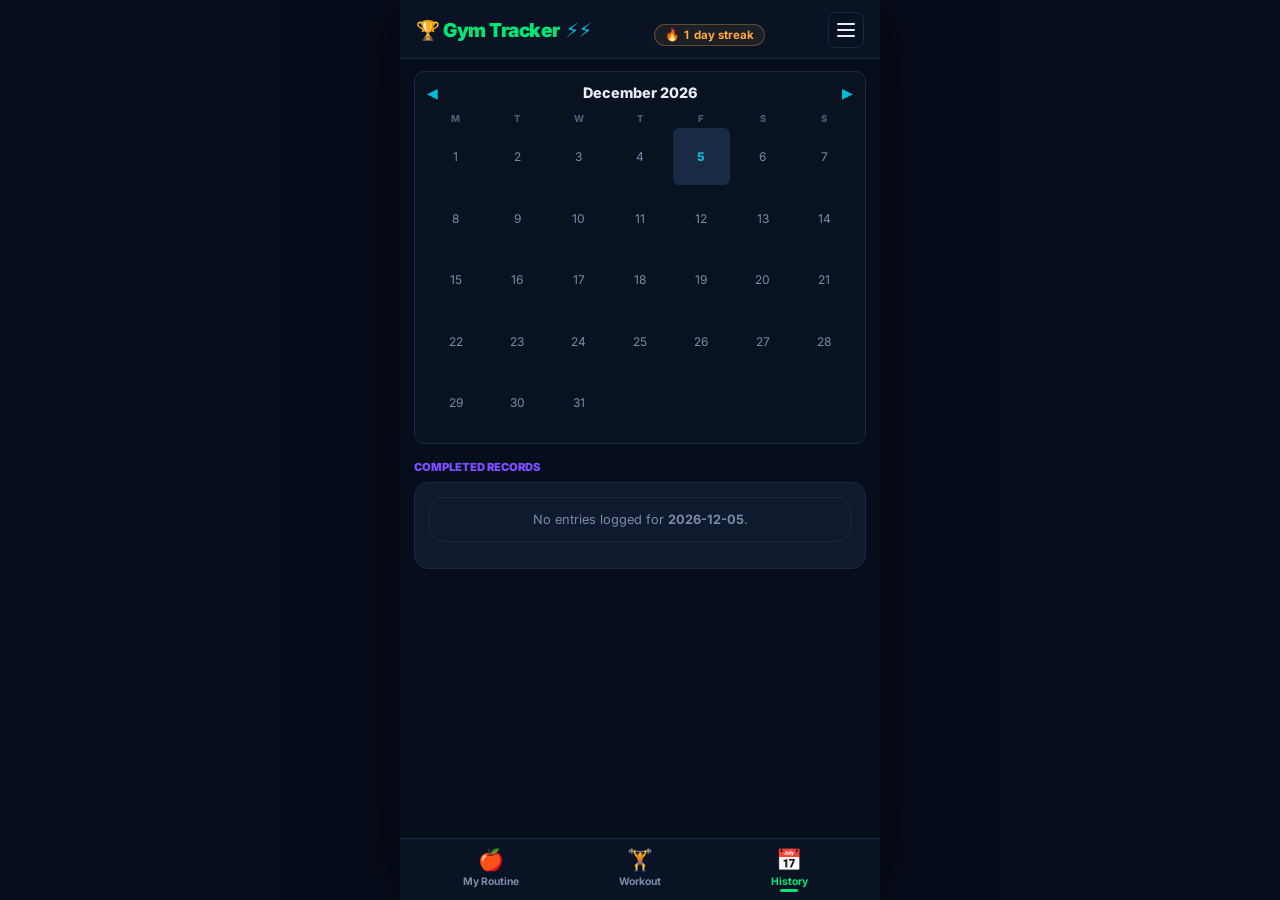
==== history.html @ 46a18469 "Add files via upload" ====
<!DOCTYPE html>
<html lang="en">
<head>
<script src="https://accounts.google.com/gsi/client" async defer></script>
<!-- PWA Manifest & Mobile Meta Tags -->
<link rel="manifest" href="manifest.json">
<meta name="theme-color" content="#060d1b">
<link rel="apple-touch-icon" href="icon-192.png">
    <meta charset="utf-8">
    <meta name="viewport" content="width=device-width,initial-scale=1,maximum-scale=1,user-scalable=no">
    <title>Gym Tracker - History</title>
    <link rel="stylesheet" href="styles.css">
    <link href="https://fonts.googleapis.com/css2?family=Inter:wght@400;600;700;900&display=swap" rel="stylesheet">
</head>
<body>
    <div id="saveToast" class="save-toast">✓ Saved!</div>

    <!-- SETTINGS DRAWER MENU -->
    <div id="settingsOverlay" class="settings-overlay" onclick="toggleSettingsMenu()"></div>
    <div id="settingsDrawer" class="settings-drawer">
      <div class="drawer-header">
        <h3>⚙️ Settings</h3>
        <button class="close-btn" onclick="toggleSettingsMenu()">✕</button>
      </div>
      <div class="drawer-body">
        <div class="setting-item">
          <label>Actions</label>
          <button class="menu-action-btn" onclick="manualSave(); toggleSettingsMenu();">💾 Save Data</button>
        </div>
        <div class="setting-item">
          <label>Appearance</label>
          <button class="menu-action-btn" onclick="toggleTheme()">🌓 Toggle Theme</button>
        </div>
        <div class="setting-item">
  <label>Cloud Sync</label>
  <button class="menu-action-btn" onclick="handleGoogleLogin()">🌐 Sign in with Google</button>
  <button class="menu-action-btn" onclick="saveDataToDrive()" style="margin-top:6px;">☁️ Backup to Drive</button>
</div>
        <div class="setting-item">
          <label for="activationKeyInput">Activation Key</label>
          <input type="text" id="activationKeyInput" data-id="activationKey" placeholder="Enter key..." oninput="saveState(); verifyActivationKey();">
          <div id="keyStatus" style="font-size:0.7rem;margin-top:4px;font-weight:700;color:var(--tx2);">Not verified</div>
        </div>
      </div>
    </div>

    <header>
      <div class="header-top">
        <h1>🏆 Gym Tracker <span class="lightning">⚡⚡</span></h1>
        <div class="streak-row">
        <div class="streak-badge">🔥 <span id="streakCount">""</span> day streak</div>
      </div>
        <div class="header-controls">
          <button class="hamburger-btn" onclick="toggleSettingsMenu()">
            <span></span>
            <span></span>
            <span></span>
          </button>
        </div>
      </div>
    
      
    </header>

    <div class="page-content">
      <div class="calendar-wrapper">
        <div class="calendar-header">
          <button class="calendar-nav-btn" onclick="changeMonth(-1)">◀</button>
          <div class="calendar-month-title" id="calMonthTitle">July 2026</div>
          <button class="calendar-nav-btn" onclick="changeMonth(1)">▶</button>
        </div>
        <div class="calendar-grid" id="calendarGrid"></div>
      </div>

      <div style="margin-top:16px;font-size:0.7rem;font-weight:900;color:var(--ac3);">COMPLETED RECORDS</div>
      <div class="card" style="margin-top:8px;" id="selectedDayLogContainer">
        Select a highlighted day to inspect logged structural items.
      </div>

      
    </div>

    <nav class="bottom-nav">
      <a href="index.html" class="nav-link">
        <span class="nav-icon">🍎</span>
        <span>My Routine</span>
      </a>
      <a href="workout.html" class="nav-link">
        <span class="nav-icon">🏋️</span>
        <span>Workout</span>
      </a>
      <a href="history.html" class="nav-link active">
        <span class="nav-icon">📅</span>
        <span>History</span>
      </a>
    </nav>

    <script>window.CURRENT_PAGE = 'History';</script>
    <script src="script.js"></script>
</body>
</html>
---- styles.css ----
:root {
  --bg0: #060d1b;
  --bg1: #0a1324;
  --bg2: #0f1a2e;
  --bg3: #16243d;
  --inp: #091220;
  --bdr: #1a2a45;
  --ac: #00e676;
  --acg: rgba(0, 230, 118, 0.25);
  --ac2: #00bcd4;
  --ac3: #7c4dff;
  --red: #ff5252;
  --orn: #ffab40;
  --tx: #e8edf5;
  --tx2: #7a8ba8;
  --tx3: #4a5d7a;
  --rad: 14px;
  --tr: 0.25s cubic-bezier(.4, 0, .2, 1);
}

body.light-theme {
  --bg0: #f0f3f8;
  --bg1: #ffffff;
  --bg2: #f8fafc;
  --bg3: #e2e8f0;
  --inp: #ffffff;
  --bdr: #cbd5e1;
  --tx: #0f172a;
  --tx2: #475569;
  --tx3: #94a3b8;
}

* { margin: 0; padding: 0; box-sizing: border-box; -webkit-tap-highlight-color: transparent; }
html { scroll-behavior: smooth; }
body {
  font-family: 'Inter', system-ui, sans-serif;
  background: var(--bg0);
  color: var(--tx);
  min-height: 100vh;
  padding-bottom: 90px;
}

@media(min-width: 768px) {
  body { max-width: 480px; margin: 0 auto; box-shadow: 0 0 80px rgba(0,0,0,0.6); }
  .bottom-nav { max-width: 480px; left: 50% !important; transform: translateX(-50%) !important; }
  .timer-btn { right: calc(50% - 224px) !important; }
}

/* Header Container */
header {
  position: sticky;
  top: 0;
  z-index: 100;
  background: var(--bg1);
  padding: 12px 16px 10px;
  border-bottom: 1px solid var(--bdr);
}

.header-top {
  display: flex;
  align-items: center;
  justify-content: space-between;
}

header h1 {
  font-size: 1.2rem;
  font-weight: 900;
  letter-spacing: -0.5px;
  color: var(--ac);
  display: flex;
  align-items: center;
  gap: 6px;
}

header h1 .lightning { color: var(--ac2); }

.header-controls { display: flex; align-items: center; gap: 8px; }

.global-date-container {
  display: flex;
  align-items: center;
  gap: 8px;
  background: var(--inp);
  border: 1px solid var(--bdr);
  border-radius: 8px;
  padding: 6px 12px;
  margin-top: 10px;
}

.global-date-container label {
  font-size: 0.65rem;
  font-weight: 800;
  color: var(--ac2);
  letter-spacing: 0.5px;
}

.global-date-container input[type="date"] {
  flex: 1;
  background: transparent;
  border: none;
  color: var(--tx);
  font-size: 0.85rem;
  font-weight: 600;
  color-scheme: dark;
}

.streak-row { margin-top: 8px; }
.streak-badge {
  display: inline-flex;
  align-items: center;
  gap: 5px;
  background: rgba(255, 171, 64, 0.08);
  border: 1px solid rgba(255, 171, 64, 0.3);
  border-radius: 20px;
  padding: 3px 10px;
  font-size: 0.72rem;
  font-weight: 700;
  color: var(--orn);
}

.progress-wrap { margin-top: 8px; }
.progress-label {
  display: flex;
  justify-content: space-between;
  font-size: 0.7rem;
  color: var(--tx2);
  margin-bottom: 4px;
}
.progress { height: 6px; background: var(--inp); border-radius: 10px; overflow: hidden; }
.bar { height: 100%; width: 0; background: var(--ac2); transition: width 0.4s ease; }

/* Main Cards */
.page-content { padding: 12px 14px; }
.card {
  background: var(--bg2);
  border: 1px solid var(--bdr);
  border-radius: var(--rad);
  padding: 14px;
  margin-bottom: 12px;
}

.quote-card {
  text-align: center;
  background: rgba(124, 77, 255, 0.03);
  border-color: rgba(124, 77, 255, 0.15);
  padding: 16px;
}
.quote-text { font-style: italic; font-size: 0.85rem; }
.quote-author { font-size: 0.7rem; color: var(--tx2); margin-top: 6px; }

/* Dashboard Grid */
.dash-grid { display: grid; grid-template-columns: 1fr 1fr; gap: 10px; margin-bottom: 12px; }
.stat-box { text-align: center; }
.stat-val { font-size: 1.5rem; font-weight: 900; }
.stat-val.green { color: var(--ac); }
.stat-val.cyan { color: var(--ac2); }
.stat-val.purple { color: var(--ac3); }
.stat-val.orange { color: var(--orn); }
.stat-label { font-size: 0.6rem; color: var(--tx2); font-weight: 800; text-transform: uppercase; margin: 4px 0 8px; }

input[type="number"], input[type="text"] {
  width: 100%;
  background: var(--inp);
  border: 1px solid var(--bdr);
  border-radius: 8px;
  color: var(--tx);
  padding: 8px 10px;
  font-size: 0.8rem;
  text-align: center;
}

/* Water glasses */
.water-row { display: flex; gap: 6px; justify-content: center; margin-top: 8px; }
.water-glass {
  width: 32px;
  height: 38px;
  border-radius: 6px;
  border: 1px solid var(--bdr);
  background: var(--inp);
  display: flex;
  align-items: center;
  justify-content: center;
  cursor: pointer;
  font-size: 0.85rem;
}
.water-glass.filled { border-color: rgba(0,188,212,0.4); background: rgba(0,188,212,0.12); }

/* PR Tracker */
.pr-grid { display: grid; grid-template-columns: 1fr 1fr; gap: 10px; margin-top: 8px; }
.pr-item { display: flex; flex-direction: column; gap: 3px; }
.pr-item label { font-size: 0.6rem; color: var(--tx2); font-weight: 700; text-transform: uppercase; }

/* Workout View */
.day-header { display: flex; align-items: center; justify-content: space-between; margin-bottom: 12px; }
.day-title { font-size: 1.1rem; font-weight: 900; }
.day-header-right { display: flex; gap: 8px; align-items: center; }
.action-icon-btn {
  background: var(--inp);
  border: 1px solid var(--bdr);
  color: var(--tx2);
  width: 32px;
  height: 32px;
  border-radius: 8px;
  cursor: pointer;
  display: flex;
  align-items: center;
  justify-content: center;
}
.complete-all-btn {
  background: var(--ac);
  color: #060d1b;
  border: none;
  border-radius: 8px;
  padding: 6px 12px;
  font-size: 0.75rem;
  font-weight: 800;
  cursor: pointer;
}

.exercise-header { display: flex; justify-content: space-between; align-items: center; margin-bottom: 10px; }
.exercise-header .name { font-weight: 800; font-size: 0.95rem; }
.check-wrap input[type="checkbox"] {
  width: 22px;
  height: 22px;
  accent-color: var(--ac);
  cursor: pointer;
}

.sets-row { display: grid; grid-template-columns: repeat(3, 1fr); gap: 8px; }
.set-chip {
  background: var(--inp);
  border: 1px solid var(--bdr);
  border-radius: 8px;
  padding: 8px 6px;
  display: flex;
  flex-direction: column;
  gap: 4px;
  align-items: center;
}
.set-chip .set-num { font-size: 0.7rem; font-weight: 800; color: var(--tx); }
.set-chip input { padding: 4px; font-size: 0.75rem; }

/* Calendar View */
.calendar-wrapper { background: var(--inp); border-radius: 10px; padding: 12px; border: 1px solid var(--bdr); }
.calendar-header { display: flex; justify-content: space-between; align-items: center; margin-bottom: 12px; }
.calendar-month-title { font-size: 0.9rem; font-weight: 800; }
.calendar-nav-btn { background: none; border: none; color: var(--ac2); font-size: 0.9rem; cursor: pointer; }
.calendar-grid { display: grid; grid-template-columns: repeat(7, 1fr); gap: 4px; text-align: center; }
.calendar-day-lbl { font-size: 0.6rem; color: var(--tx3); font-weight: 800; }
.calendar-cell {
  aspect-ratio: 1;
  display: flex;
  flex-direction: column;
  align-items: center;
  justify-content: center;
  font-size: 0.75rem;
  border-radius: 6px;
  cursor: pointer;
  position: relative;
  color: var(--tx2);
}
.calendar-cell.active-day { background: #192a45; color: var(--ac2); font-weight: 800; }
.dot-indicator { width: 4px; height: 4px; background: var(--ac); border-radius: 50%; position: absolute; bottom: 2px; }

/* Hamburger Menu Button & Settings Drawer */
.hamburger-btn {
  background: var(--inp);
  border: 1px solid var(--bdr);
  border-radius: 8px;
  width: 36px;
  height: 36px;
  display: flex;
  flex-direction: column;
  justify-content: center;
  align-items: center;
  gap: 4px;
  cursor: pointer;
}

.hamburger-btn span {
  display: block;
  width: 18px;
  height: 2px;
  background-color: var(--tx);
  border-radius: 2px;
  transition: var(--tr);
}

.settings-overlay {
  position: fixed;
  top: 0;
  left: 0;
  right: 0;
  bottom: 0;
  background: rgba(0, 0, 0, 0.6);
  backdrop-filter: blur(2px);
  z-index: 300;
  opacity: 0;
  pointer-events: none;
  transition: opacity 0.3s ease;
}

.settings-overlay.show {
  opacity: 1;
  pointer-events: auto;
}

.settings-drawer {
  position: fixed;
  top: 15px;
  right: 15px;
  bottom: 15px;
  width: 300px;
  max-width: 85vw;
  background-color: var(--bg2, #101c30);
  z-index: 1000;
  box-shadow: 0 10px 30px rgba(0, 0, 0, 0.5);
  transform: translateX(120%);
  transition: transform 0.3s cubic-bezier(0.4, 0, 0.2, 1);
  display: flex;
  flex-direction: column;
  border-radius: 20px; /* Gives it the floating rounded corners */
  border: 1px solid rgba(255, 255, 255, 0.08);
  overflow: hidden;
}

.settings-drawer.open {
  transform: translateX(0);
}

.drawer-header {
  padding: 16px;
  border-bottom: 1px solid var(--bdr);
  display: flex;
  justify-content: space-between;
  align-items: center;
}

.drawer-header h3 {
  font-size: 1rem;
  font-weight: 800;
  color: var(--ac);
}

.close-btn {
  background: transparent;
  border: none;
  color: var(--tx2);
  font-size: 1.2rem;
  cursor: pointer;
}

.drawer-body {
  padding: 16px;
  display: flex;
  flex-direction: column;
  gap: 16px;
  overflow-y: auto;
}

.setting-item {
  display: flex;
  flex-direction: column;
  gap: 6px;
}

.setting-item label {
  font-size: 0.7rem;
  font-weight: 800;
  color: var(--tx2);
  text-transform: uppercase;
}

.menu-action-btn {
  background: var(--bg2);
  border: 1px solid var(--bdr);
  color: var(--tx);
  padding: 10px 12px;
  border-radius: 8px;
  font-size: 0.85rem;
  font-weight: 700;
  text-align: left;
  cursor: pointer;
  display: flex;
  align-items: center;
  gap: 8px;
  transition: var(--tr);
}

.menu-action-btn:active {
  background: var(--bg3);
  border-color: var(--ac2);
}

/* Bottom Nav */
.bottom-nav {
  position: fixed;
  bottom: 0;
  left: 0;
  right: 0;
  z-index: 200;
  background: var(--bg1);
  padding: 8px 16px 12px;
  display: flex;
  justify-content: space-around;
  border-top: 1px solid var(--bdr);
}

.nav-link {
  display: flex;
  flex-direction: column;
  align-items: center;
  gap: 3px;
  text-decoration: none;
  color: var(--tx2);
  font-size: 0.65rem;
  font-weight: 700;
  position: relative;
  flex: 1;
}

.nav-link .nav-icon { font-size: 1.3rem; }
.nav-link.active { color: var(--ac); }
.nav-link.active::after {
  content: '';
  position: absolute;
  bottom: -4px;
  width: 18px;
  height: 3px;
  background: var(--ac);
  border-radius: 2px;
}

/* Save Toast & Timer */
.save-toast {
  position: fixed;
  top: 16px;
  left: 50%;
  transform: translateX(-50%) translateY(-70px);
  z-index: 500;
  background: var(--bg2);
  border: 1px solid var(--ac);
  border-radius: 10px;
  padding: 8px 16px;
  font-size: 0.8rem;
  font-weight: 800;
  color: var(--ac);
  transition: transform 0.3s ease;
}
.save-toast.show { transform: translateX(-50%) translateY(0); }

.timer-btn {
  position: fixed;
  bottom: 80px;
  right: 16px;
  z-index: 150;
  width: 48px;
  height: 48px;
  border-radius: 50%;
  border: 1px solid var(--ac2);
  background: rgba(0, 188, 212, 0.12);
  color: var(--ac2);
  font-size: 1.2rem;
  cursor: pointer;
}
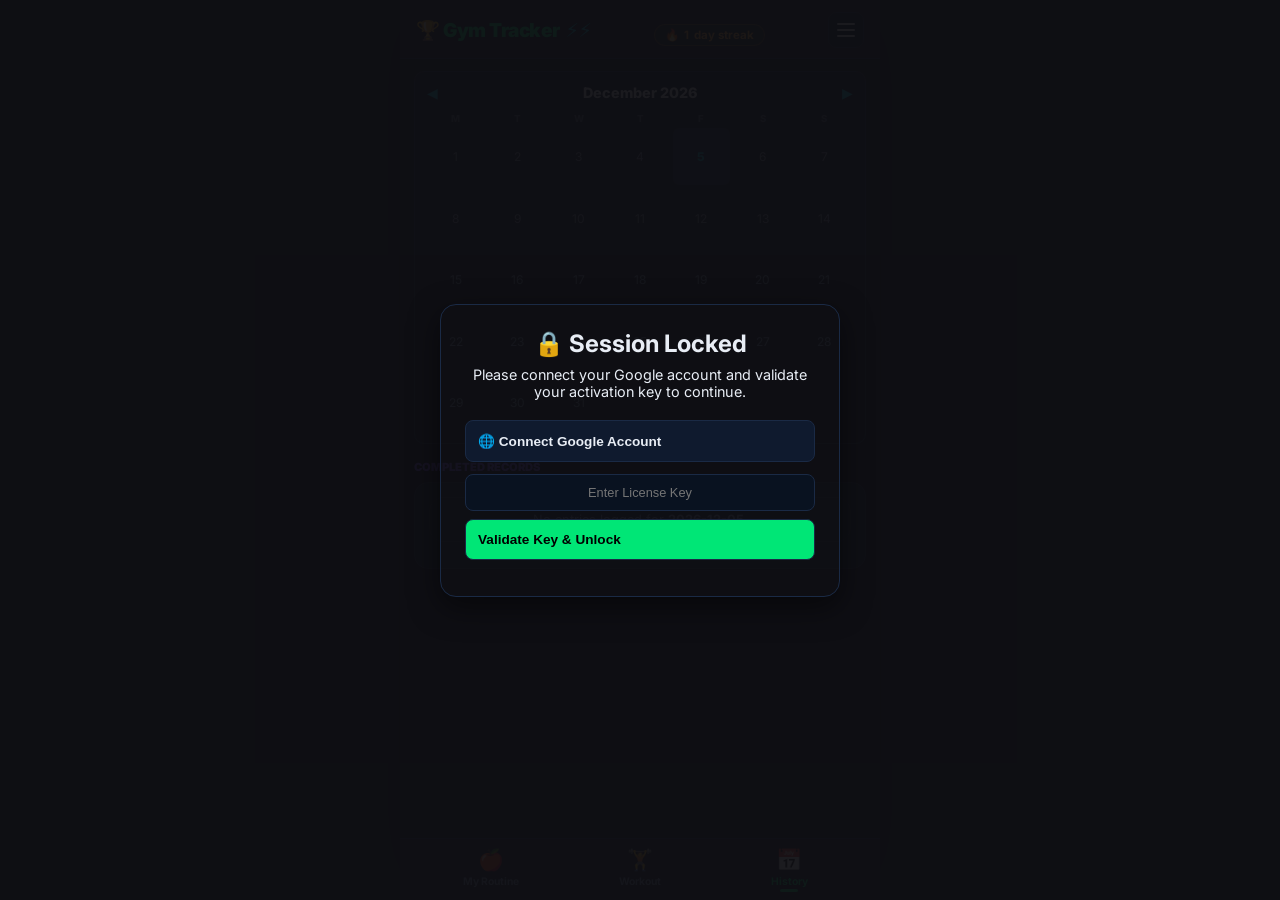
==== commit 82d01ba0: "Add files via upload" ====
--- a/history.html
+++ b/history.html
@@ -9,10 +9,28 @@
     <meta charset="utf-8">
     <meta name="viewport" content="width=device-width,initial-scale=1,maximum-scale=1,user-scalable=no">
     <title>Gym Tracker - History</title>
-    <link rel="stylesheet" href="styles.css">
+    <link rel="stylesheet" href="https://stormshaddow22.github.io/Fitness_Tracker/styles.css">
     <link href="https://fonts.googleapis.com/css2?family=Inter:wght@400;600;700;900&display=swap" rel="stylesheet">
 </head>
 <body>
+<!-- Full-Screen Activation & Google Login Overlay -->
+<div id="activationOverlay" style="position: fixed; inset: 0; background: rgba(15, 15, 19, 0.95); z-index: 9999; display: flex; flex-direction: column; align-items: center; justify-content: center; padding: 20px; text-align: center;">
+  <div style="background: var(--card); border: 1px solid var(--bdr); border-radius: 16px; padding: 24px; max-width: 400px; width: 100%; box-shadow: 0 10px 30px rgba(0,0,0,0.5);">
+    <h2 style="color: var(--txt); margin-bottom: 8px;">🔒 Session Locked</h2>
+    <p style="color: var(--txt-sub); font-size: 0.9rem; margin-bottom: 20px;">Please connect your Google account and validate your activation key to continue.</p>
+    
+    <button class="menu-action-btn" id="overlayGoogleBtn" onclick="handleGoogleLogin()" style="width: 100%; padding: 12px; margin-bottom: 12px; font-weight: bold;">🌐 Connect Google Account</button>
+    <div id="overlayEmailDisplay" style="display: none; font-size: 0.8rem; color: var(--ac2); margin-bottom: 16px; word-break: break-all;"></div>
+    
+    <div style="margin-bottom: 12px;">
+      <input type="text" id="overlayKeyInput" placeholder="Enter License Key" style="width: 100%; padding: 10px; background: var(--inp); border: 1px solid var(--bdr); border-radius: 8px; color: var(--txt); text-align: center; margin-bottom: 8px;">
+      <button class="menu-action-btn" onclick="overlayVerifyAndUnlock()" style="width: 100%; padding: 12px; background: var(--ac); color: #000; font-weight: bold;">Validate Key & Unlock</button>
+    </div>
+    
+    <div id="overlayKeyStatus" style="font-size: 0.8rem; margin-top: 8px; color: var(--orn);"></div>
+  </div>
+</div>
+
     <div id="saveToast" class="save-toast">✓ Saved!</div>
 
     <!-- SETTINGS DRAWER MENU -->
@@ -32,14 +50,17 @@
           <button class="menu-action-btn" onclick="toggleTheme()">🌓 Toggle Theme</button>
         </div>
         <div class="setting-item">
-  <label>Cloud Sync</label>
-  <button class="menu-action-btn" onclick="handleGoogleLogin()">🌐 Sign in with Google</button>
-  <button class="menu-action-btn" onclick="saveDataToDrive()" style="margin-top:6px;">☁️ Backup to Drive</button>
-</div>
+          <label>Account & License</label>
+          <div id="settingsAccountStatus" style="font-size: 0.8rem; color: var(--txt-sub); margin-bottom: 6px;">Not connected</div>
+          <button class="menu-action-btn" id="settingsGoogleBtn" onclick="handleGoogleLogin()">🌐 Connect / Reconnect Google</button>
+          
+          <div style="margin-top: 10px;">
+            <label style="font-size: 0.75rem; color: var(--txt-sub);">Active Key:</label>
+            <div id="settingsActiveKeyDisplay" style="background: var(--inp); border: 1px solid var(--bdr); border-radius: 8px; padding: 8px; font-size: 0.8rem; color: var(--ac); word-break: break-all; margin-top: 2px;">None</div>
+          </div>
+        </div>
         <div class="setting-item">
-          <label for="activationKeyInput">Activation Key</label>
-          <input type="text" id="activationKeyInput" data-id="activationKey" placeholder="Enter key..." oninput="saveState(); verifyActivationKey();">
-          <div id="keyStatus" style="font-size:0.7rem;margin-top:4px;font-weight:700;color:var(--tx2);">Not verified</div>
+          <button class="menu-action-btn" onclick="saveDataToDrive()" style="margin-top:6px;">☁️ Backup to Drive</button>
         </div>
       </div>
     </div>
@@ -48,8 +69,8 @@
       <div class="header-top">
         <h1>🏆 Gym Tracker <span class="lightning">⚡⚡</span></h1>
         <div class="streak-row">
-        <div class="streak-badge">🔥 <span id="streakCount">""</span> day streak</div>
-      </div>
+          <div class="streak-badge">🔥 <span id="streakCount">""</span> day streak</div>
+        </div>
         <div class="header-controls">
           <button class="hamburger-btn" onclick="toggleSettingsMenu()">
             <span></span>
@@ -58,8 +79,6 @@
           </button>
         </div>
       </div>
-    
-      
     </header>
 
     <div class="page-content">
@@ -76,8 +95,6 @@
       <div class="card" style="margin-top:8px;" id="selectedDayLogContainer">
         Select a highlighted day to inspect logged structural items.
       </div>
-
-      
     </div>
 
     <nav class="bottom-nav">
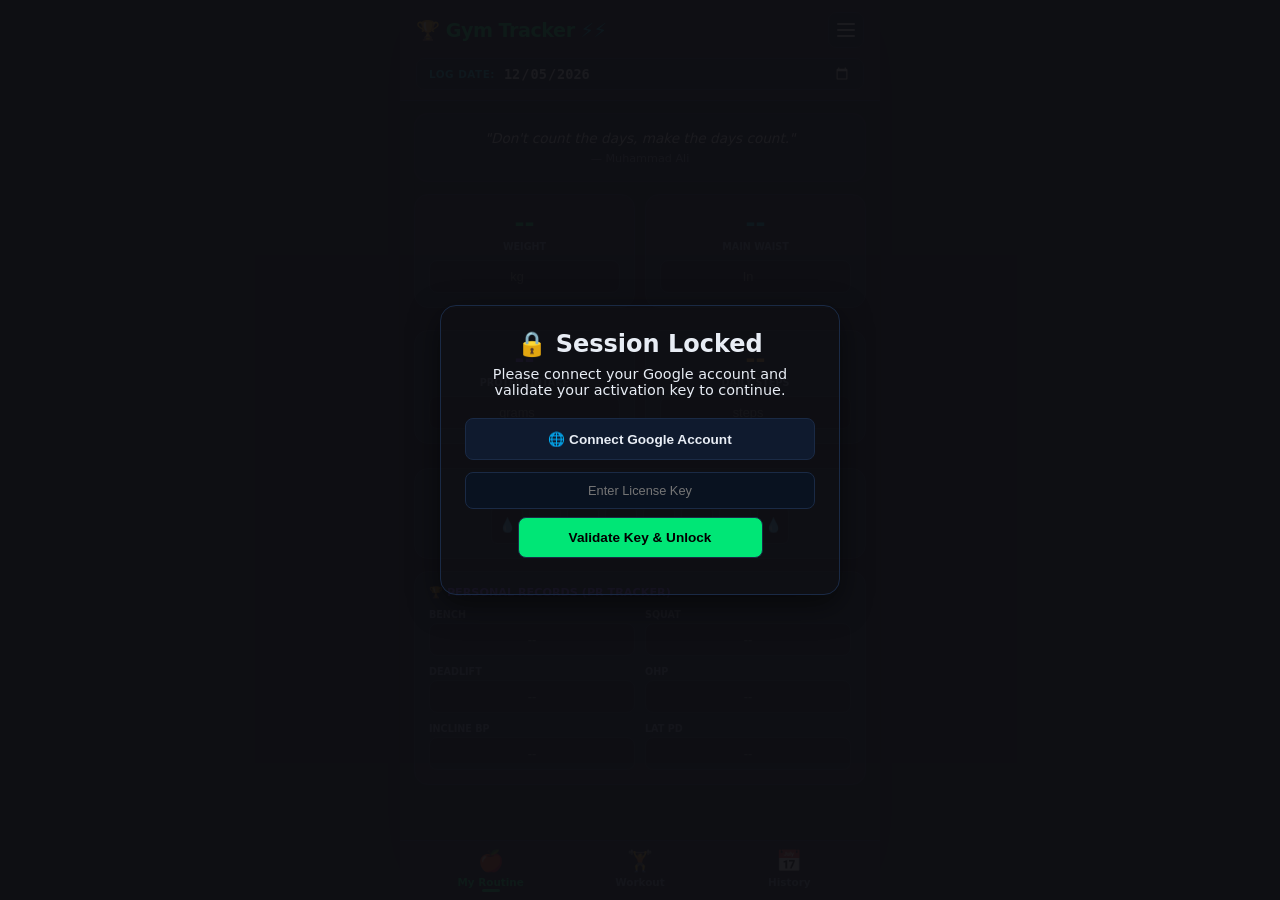
==== commit 0f545952: "Add files via upload" ====
--- a/history.html
+++ b/history.html
@@ -5,12 +5,14 @@
 <!-- PWA Manifest & Mobile Meta Tags -->
 <link rel="manifest" href="manifest.json">
 <meta name="theme-color" content="#060d1b">
+<meta name="apple-mobile-web-app-capable" content="yes">
+<meta name="apple-mobile-web-app-status-bar-style" content="black-translucent">
+<meta name="format-detection" content="telephone=no">
 <link rel="apple-touch-icon" href="icon-192.png">
     <meta charset="utf-8">
     <meta name="viewport" content="width=device-width,initial-scale=1,maximum-scale=1,user-scalable=no">
     <title>Gym Tracker - History</title>
-    <link rel="stylesheet" href="https://stormshaddow22.github.io/Fitness_Tracker/styles.css">
-    <link href="https://fonts.googleapis.com/css2?family=Inter:wght@400;600;700;900&display=swap" rel="stylesheet">
+    <link rel="stylesheet" href="styles.css">
 </head>
 <body>
 <!-- Full-Screen Activation & Google Login Overlay -->
@@ -19,12 +21,12 @@
     <h2 style="color: var(--txt); margin-bottom: 8px;">🔒 Session Locked</h2>
     <p style="color: var(--txt-sub); font-size: 0.9rem; margin-bottom: 20px;">Please connect your Google account and validate your activation key to continue.</p>
     
-    <button class="menu-action-btn" id="overlayGoogleBtn" onclick="handleGoogleLogin()" style="width: 100%; padding: 12px; margin-bottom: 12px; font-weight: bold;">🌐 Connect Google Account</button>
+    <button class="menu-action-btn" id="overlayGoogleBtn" onclick="handleGoogleLogin()" style="width: 100%; padding: 12px; margin-bottom: 12px; font-weight: bold; justify-content: center;">🌐 Connect Google Account</button>
     <div id="overlayEmailDisplay" style="display: none; font-size: 0.8rem; color: var(--ac2); margin-bottom: 16px; word-break: break-all;"></div>
     
     <div style="margin-bottom: 12px;">
       <input type="text" id="overlayKeyInput" placeholder="Enter License Key" style="width: 100%; padding: 10px; background: var(--inp); border: 1px solid var(--bdr); border-radius: 8px; color: var(--txt); text-align: center; margin-bottom: 8px;">
-      <button class="menu-action-btn" onclick="overlayVerifyAndUnlock()" style="width: 100%; padding: 12px; background: var(--ac); color: #000; font-weight: bold;">Validate Key & Unlock</button>
+      <button class="menu-action-btn" onclick="overlayVerifyAndUnlock()" style="width: 70%; max-width: 280px; display: block; margin: 0 auto; padding: 12px; background: var(--ac); color: #000; font-weight: bold; text-align: center;">Validate Key & Unlock</button>
     </div>
     
     <div id="overlayKeyStatus" style="font-size: 0.8rem; margin-top: 8px; color: var(--orn);"></div>
--- a/styles.css
+++ b/styles.css
@@ -0,0 +1,577 @@
+:root {
+  --bg0: #060d1b;
+  --bg1: #0a1324;
+  --bg2: #0f1a2e;
+  --bg3: #16243d;
+  --inp: #091220;
+  --bdr: #1a2a45;
+  --ac: #00e676;
+  --acg: rgba(0, 230, 118, 0.25);
+  --ac2: #00bcd4;
+  --ac3: #7c4dff;
+  --red: #ff5252;
+  --orn: #ffab40;
+  --tx: #e8edf5;
+  --tx2: #7a8ba8;
+  --tx3: #4a5d7a;
+  --rad: 14px;
+  --tr: 0.25s cubic-bezier(.4, 0, .2, 1);
+}
+
+body.light-theme {
+  --bg0: #f0f3f8;
+  --bg1: #ffffff;
+  --bg2: #f8fafc;
+  --bg3: #e2e8f0;
+  --inp: #ffffff;
+  --bdr: #cbd5e1;
+  --tx: #0f172a;
+  --tx2: #475569;
+  --tx3: #94a3b8;
+}
+
+* { margin: 0; padding: 0; box-sizing: border-box; -webkit-tap-highlight-color: transparent; }
+html { scroll-behavior: smooth; }
+body {
+  font-family: system-ui, -apple-system, BlinkMacSystemFont, "Segoe UI", sans-serif;
+  background: var(--bg0);
+  color: var(--tx);
+  min-height: 100vh;
+  padding-bottom: 90px;
+}
+
+@media(min-width: 768px) {
+  body { max-width: 480px; margin: 0 auto; box-shadow: 0 0 80px rgba(0,0,0,0.6); }
+  .bottom-nav { max-width: 480px; left: 50% !important; transform: translateX(-50%) !important; }
+  .timer-btn { right: calc(50% - 224px) !important; }
+}
+
+/* Header Container */
+header {
+  position: sticky;
+  top: 0;
+  z-index: 100;
+  background: var(--bg1);
+  padding: 12px 16px 10px;
+  border-bottom: 1px solid var(--bdr);
+}
+
+.header-top {
+  display: flex;
+  align-items: center;
+  justify-content: space-between;
+}
+
+header h1 {
+  font-size: 1.2rem;
+  font-weight: 900;
+  letter-spacing: -0.5px;
+  color: var(--ac);
+  display: flex;
+  align-items: center;
+  gap: 6px;
+}
+
+header h1 .lightning { color: var(--ac2); }
+
+.header-controls { display: flex; align-items: center; gap: 8px; }
+
+.global-date-container {
+  display: flex;
+  align-items: center;
+  gap: 8px;
+  background: var(--inp);
+  border: 1px solid var(--bdr);
+  border-radius: 8px;
+  padding: 6px 12px;
+  margin-top: 10px;
+}
+
+.global-date-container label {
+  font-size: 0.65rem;
+  font-weight: 800;
+  color: var(--ac2);
+  letter-spacing: 0.5px;
+}
+
+.global-date-container input[type="date"] {
+  flex: 1;
+  background: transparent;
+  border: none;
+  color: var(--tx);
+  font-size: 0.85rem;
+  font-weight: 600;
+  color-scheme: dark;
+}
+
+.streak-row { margin-top: 8px; }
+.streak-badge {
+  display: inline-flex;
+  align-items: center;
+  gap: 5px;
+  background: rgba(255, 171, 64, 0.08);
+  border: 1px solid rgba(255, 171, 64, 0.3);
+  border-radius: 20px;
+  padding: 3px 10px;
+  font-size: 0.72rem;
+  font-weight: 700;
+  color: var(--orn);
+}
+
+.progress-wrap { margin-top: 8px; }
+.progress-label {
+  display: flex;
+  justify-content: space-between;
+  font-size: 0.7rem;
+  color: var(--tx2);
+  margin-bottom: 4px;
+}
+.progress { height: 6px; background: var(--inp); border-radius: 10px; overflow: hidden; }
+.bar { height: 100%; width: 0; background: var(--ac2); transition: width 0.4s ease; }
+
+/* Main Cards */
+.page-content { padding: 12px 14px; }
+.card {
+  background: var(--bg2);
+  border: 1px solid var(--bdr);
+  border-radius: var(--rad);
+  padding: 14px;
+  margin-bottom: 12px;
+}
+
+.quote-card {
+  text-align: center;
+  background: rgba(124, 77, 255, 0.03);
+  border-color: rgba(124, 77, 255, 0.15);
+  padding: 16px;
+}
+.quote-text { font-style: italic; font-size: 0.85rem; }
+.quote-author { font-size: 0.7rem; color: var(--tx2); margin-top: 6px; }
+
+/* Dashboard Grid */
+.dash-grid { display: grid; grid-template-columns: 1fr 1fr; gap: 10px; margin-bottom: 12px; }
+.stat-box { text-align: center; }
+.stat-val { font-size: 1.5rem; font-weight: 900; }
+.stat-val.green { color: var(--ac); }
+.stat-val.cyan { color: var(--ac2); }
+.stat-val.purple { color: var(--ac3); }
+.stat-val.orange { color: var(--orn); }
+.stat-label { font-size: 0.6rem; color: var(--tx2); font-weight: 800; text-transform: uppercase; margin: 4px 0 8px; }
+
+input[type="number"], input[type="text"] {
+  width: 100%;
+  background: var(--inp);
+  border: 1px solid var(--bdr);
+  border-radius: 8px;
+  color: var(--tx);
+  padding: 8px 10px;
+  font-size: 0.8rem;
+  text-align: center;
+}
+
+/* Water glasses */
+.water-row { display: flex; gap: 6px; justify-content: center; margin-top: 8px; }
+.water-glass {
+  width: 32px;
+  height: 38px;
+  border-radius: 6px;
+  border: 1px solid var(--bdr);
+  background: var(--inp);
+  display: flex;
+  align-items: center;
+  justify-content: center;
+  cursor: pointer;
+  font-size: 0.85rem;
+}
+.water-glass.filled { border-color: rgba(0,188,212,0.4); background: rgba(0,188,212,0.12); }
+
+/* PR Tracker */
+.pr-grid { display: grid; grid-template-columns: 1fr 1fr; gap: 10px; margin-top: 8px; }
+.pr-item { display: flex; flex-direction: column; gap: 3px; }
+.pr-item label { font-size: 0.6rem; color: var(--tx2); font-weight: 700; text-transform: uppercase; }
+
+/* Workout View */
+.day-header { display: flex; align-items: center; justify-content: space-between; margin-bottom: 12px; }
+.day-title { font-size: 1.1rem; font-weight: 900; }
+.day-header-right { display: flex; gap: 8px; align-items: center; }
+.action-icon-btn {
+  background: var(--inp);
+  border: 1px solid var(--bdr);
+  color: var(--tx2);
+  width: 32px;
+  height: 32px;
+  border-radius: 8px;
+  cursor: pointer;
+  display: flex;
+  align-items: center;
+  justify-content: center;
+}
+.complete-all-btn {
+  background: var(--ac);
+  color: #060d1b;
+  border: none;
+  border-radius: 8px;
+  padding: 6px 12px;
+  font-size: 0.75rem;
+  font-weight: 800;
+  cursor: pointer;
+}
+
+.exercise-header { display: flex; justify-content: space-between; align-items: center; margin-bottom: 10px; }
+.exercise-header .name { font-weight: 800; font-size: 0.95rem; }
+.check-wrap input[type="checkbox"] {
+  width: 22px;
+  height: 22px;
+  accent-color: var(--ac);
+  cursor: pointer;
+}
+
+.sets-row { display: grid; grid-template-columns: repeat(3, 1fr); gap: 8px; }
+.set-chip {
+  background: var(--inp);
+  border: 1px solid var(--bdr);
+  border-radius: 8px;
+  padding: 8px 6px;
+  display: flex;
+  flex-direction: column;
+  gap: 4px;
+  align-items: center;
+}
+.set-chip .set-num { font-size: 0.7rem; font-weight: 800; color: var(--tx); }
+.set-chip input { padding: 4px; font-size: 0.75rem; }
+
+/* Calendar View */
+.calendar-wrapper { background: var(--inp); border-radius: 10px; padding: 12px; border: 1px solid var(--bdr); }
+.calendar-header { display: flex; justify-content: space-between; align-items: center; margin-bottom: 12px; }
+.calendar-month-title { font-size: 0.9rem; font-weight: 800; }
+.calendar-nav-btn { background: none; border: none; color: var(--ac2); font-size: 0.9rem; cursor: pointer; }
+.calendar-grid { display: grid; grid-template-columns: repeat(7, 1fr); gap: 4px; text-align: center; }
+.calendar-day-lbl { font-size: 0.6rem; color: var(--tx3); font-weight: 800; }
+.calendar-cell {
+  aspect-ratio: 1;
+  display: flex;
+  flex-direction: column;
+  align-items: center;
+  justify-content: center;
+  font-size: 0.75rem;
+  border-radius: 6px;
+  cursor: pointer;
+  position: relative;
+  color: var(--tx2);
+}
+.calendar-cell.active-day { background: #192a45; color: var(--ac2); font-weight: 800; }
+.dot-indicator { width: 4px; height: 4px; background: var(--ac); border-radius: 50%; position: absolute; bottom: 2px; }
+
+/* Hamburger Menu Button & Settings Drawer */
+.hamburger-btn {
+  background: var(--inp);
+  border: 1px solid var(--bdr);
+  border-radius: 8px;
+  width: 36px;
+  height: 36px;
+  display: flex;
+  flex-direction: column;
+  justify-content: center;
+  align-items: center;
+  gap: 4px;
+  cursor: pointer;
+}
+
+.hamburger-btn span {
+  display: block;
+  width: 18px;
+  height: 2px;
+  background-color: var(--tx);
+  border-radius: 2px;
+  transition: var(--tr);
+}
+
+.settings-overlay {
+  position: fixed;
+  top: 0;
+  left: 0;
+  right: 0;
+  bottom: 0;
+  background: rgba(0, 0, 0, 0.6);
+  backdrop-filter: blur(2px);
+  z-index: 300;
+  opacity: 0;
+  pointer-events: none;
+  transition: opacity 0.3s ease;
+}
+
+.settings-overlay.show {
+  opacity: 1;
+  pointer-events: auto;
+}
+
+.settings-drawer {
+  position: fixed;
+  top: 15px;
+  right: 15px;
+  bottom: 15px;
+  width: 300px;
+  max-width: 85vw;
+  background-color: var(--bg2, #101c30);
+  z-index: 1000;
+  box-shadow: 0 10px 30px rgba(0, 0, 0, 0.5);
+  transform: translateX(120%);
+  transition: transform 0.3s cubic-bezier(0.4, 0, 0.2, 1);
+  display: flex;
+  flex-direction: column;
+  align-items: center;
+  border-radius: 20px; /* Gives it the floating rounded corners */
+  border: 1px solid rgba(255, 255, 255, 0.08);
+  overflow: hidden;
+}
+
+.settings-drawer.open {
+  transform: translateX(0);
+}
+
+.drawer-header {
+  padding: 16px;
+  border-bottom: 1px solid var(--bdr);
+  display: flex;
+  justify-content: space-between;
+  align-items: center;
+}
+
+.drawer-header h3 {
+  font-size: 1rem;
+  font-weight: 800;
+  color: var(--ac);
+}
+
+.close-btn {
+  background: transparent;
+  border: none;
+  color: var(--tx2);
+  font-size: 1.2rem;
+  cursor: pointer;
+}
+
+.drawer-body {
+  padding: 16px;
+  display: flex;
+  flex-direction: column;
+  gap: 16px;
+  overflow-y: auto;
+  align-items: center;
+}
+
+.setting-item {
+  display: flex;
+  flex-direction: column;
+  gap: 6px;
+  align-items: center;
+  text-align: center;
+  width: 100%;
+}
+
+.setting-item label {
+  font-size: 0.7rem;
+  font-weight: 800;
+  color: var(--tx2);
+  text-transform: uppercase;
+}
+
+.menu-action-btn {
+  background: var(--bg2);
+  border: 1px solid var(--bdr);
+  color: var(--tx);
+  padding: 10px 12px;
+  border-radius: 8px;
+  font-size: 0.85rem;
+  font-weight: 700;
+  text-align: center;
+  justify-content: center;
+  cursor: pointer;
+  display: flex;
+  align-items: center;
+  gap: 8px;
+  transition: var(--tr);
+  width: 100%;
+}
+
+.menu-action-btn:active {
+  background: var(--bg3);
+  border-color: var(--ac2);
+}
+
+/* Bottom Nav */
+.bottom-nav {
+  position: fixed;
+  bottom: 0;
+  left: 0;
+  right: 0;
+  z-index: 200;
+  background: var(--bg1);
+  padding: 8px 16px 12px;
+  display: flex;
+  justify-content: space-around;
+  border-top: 1px solid var(--bdr);
+}
+
+.nav-link {
+  display: flex;
+  flex-direction: column;
+  align-items: center;
+  gap: 3px;
+  text-decoration: none;
+  color: var(--tx2);
+  font-size: 0.65rem;
+  font-weight: 700;
+  position: relative;
+  flex: 1;
+}
+
+.nav-link .nav-icon { font-size: 1.3rem; }
+.nav-link.active { color: var(--ac); }
+.nav-link.active::after {
+  content: '';
+  position: absolute;
+  bottom: -4px;
+  width: 18px;
+  height: 3px;
+  background: var(--ac);
+  border-radius: 2px;
+}
+
+/* Save Toast & Timer */
+.save-toast {
+  position: fixed;
+  top: 16px;
+  left: 50%;
+  transform: translateX(-50%) translateY(-70px);
+  z-index: 500;
+  background: var(--bg2);
+  border: 1px solid var(--ac);
+  border-radius: 10px;
+  padding: 8px 16px;
+  font-size: 0.8rem;
+  font-weight: 800;
+  color: var(--ac);
+  transition: transform 0.3s ease;
+}
+.save-toast.show { transform: translateX(-50%) translateY(0); }
+
+.timer-btn {
+  position: fixed;
+  bottom: 80px;
+  right: 16px;
+  z-index: 150;
+  width: 48px;
+  height: 48px;
+  border-radius: 50%;
+  border: 1px solid var(--ac2);
+  background: rgba(0, 188, 212, 0.12);
+  color: var(--ac2);
+  font-size: 1.2rem;
+  cursor: pointer;
+}
+
+/* --- Rest Timer Modal / Overlay Styles --- */
+.timer-overlay {
+  position: fixed;
+  top: 0;
+  left: 0;
+  right: 0;
+  bottom: 0;
+  background: rgba(0, 0, 0, 0.6);
+  backdrop-filter: blur(2px);
+  z-index: 300;
+  display: none;
+  align-items: center;
+  justify-content: center;
+}
+
+.timer-overlay.show {
+  display: flex;
+}
+
+.timer-panel {
+  background: var(--bg2, #101c30);
+  border: 1px solid var(--bdr);
+  border-radius: 20px;
+  padding: 24px;
+  width: 90%;
+  max-width: 320px;
+  display: flex;
+  flex-direction: column;
+  align-items: center;
+  gap: 16px;
+  box-shadow: 0 10px 30px rgba(0, 0, 0, 0.5);
+  position: relative;
+}
+
+.timer-close {
+  position: absolute;
+  top: 12px;
+  right: 12px;
+  background: transparent;
+  border: none;
+  color: var(--tx2);
+  font-size: 1.2rem;
+  cursor: pointer;
+}
+
+.timer-display {
+  font-size: 3rem;
+  font-weight: 900;
+  color: var(--ac2);
+  letter-spacing: -1px;
+  margin: 10px 0;
+}
+
+.timer-presets {
+  display: grid;
+  grid-template-columns: repeat(3, 1fr);
+  gap: 6px;
+  width: 100%;
+}
+
+.timer-preset {
+  background: var(--inp);
+  border: 1px solid var(--bdr);
+  color: var(--tx2);
+  padding: 8px;
+  border-radius: 8px;
+  font-size: 0.75rem;
+  font-weight: 700;
+  cursor: pointer;
+}
+
+.timer-preset.active {
+  background: rgba(0, 188, 212, 0.15);
+  border-color: var(--ac2);
+  color: var(--ac2);
+}
+
+.timer-controls {
+  display: flex;
+  gap: 10px;
+  width: 100%;
+  margin-top: 6px;
+}
+
+.timer-ctrl {
+  flex: 1;
+  padding: 10px;
+  border-radius: 8px;
+  font-size: 0.85rem;
+  font-weight: 800;
+  cursor: pointer;
+  border: none;
+}
+
+.timer-ctrl.start {
+  background: var(--ac);
+  color: #060d1b;
+}
+
+.timer-ctrl.reset {
+  background: var(--inp);
+  border: 1px solid var(--bdr);
+  color: var(--tx);
+}
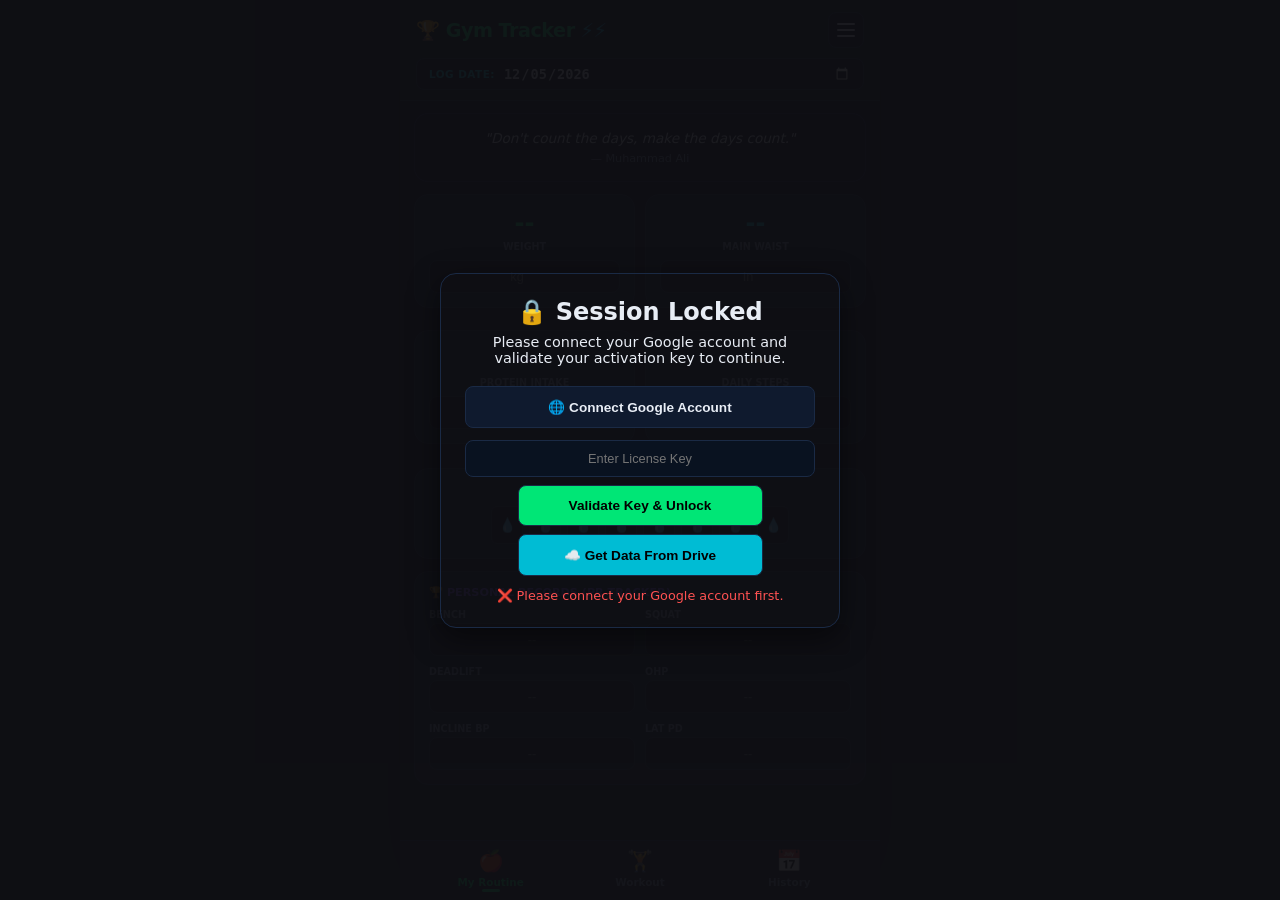
==== commit 86511aec: "Add files via upload" ====
--- a/history.html
+++ b/history.html
@@ -26,7 +26,8 @@
     
     <div style="margin-bottom: 12px;">
       <input type="text" id="overlayKeyInput" placeholder="Enter License Key" style="width: 100%; padding: 10px; background: var(--inp); border: 1px solid var(--bdr); border-radius: 8px; color: var(--txt); text-align: center; margin-bottom: 8px;">
-      <button class="menu-action-btn" onclick="overlayVerifyAndUnlock()" style="width: 70%; max-width: 280px; display: block; margin: 0 auto; padding: 12px; background: var(--ac); color: #000; font-weight: bold; text-align: center;">Validate Key & Unlock</button>
+      <button class="menu-action-btn" onclick="overlayVerifyAndUnlock()" style="width: 70%; max-width: 280px; display: block; margin: 0 auto 8px; padding: 12px; background: var(--ac); color: #000; font-weight: bold; text-align: center;">Validate Key & Unlock</button>
+      <button class="menu-action-btn" onclick="loadDataFromDrive()" style="width: 70%; max-width: 280px; display: block; margin: 0 auto; padding: 12px; background: var(--ac2); color: #000; font-weight: bold; text-align: center;">☁️ Get Data From Drive</button>
     </div>
     
     <div id="overlayKeyStatus" style="font-size: 0.8rem; margin-top: 8px; color: var(--orn);"></div>
@@ -62,7 +63,7 @@
           </div>
         </div>
         <div class="setting-item">
-          <button class="menu-action-btn" onclick="saveDataToDrive()" style="margin-top:6px;">☁️ Backup to Drive</button>
+          <button class="menu-action-btn" onclick="loadDataFromDrive()" style="margin-top:6px;">☁️ Get Data From Drive</button>
         </div>
       </div>
     </div>
--- a/styles.css
+++ b/styles.css
@@ -320,9 +320,10 @@
   display: flex;
   flex-direction: column;
   align-items: center;
-  border-radius: 20px; /* Gives it the floating rounded corners */
+  border-radius: 20px;
   border: 1px solid rgba(255, 255, 255, 0.08);
   overflow: hidden;
+  text-align: center;
 }
 
 .settings-drawer.open {
@@ -341,6 +342,8 @@
   font-size: 1rem;
   font-weight: 800;
   color: var(--ac);
+  text-align: center;
+  width: 100%;
 }
 
 .close-btn {
@@ -358,6 +361,7 @@
   gap: 16px;
   overflow-y: auto;
   align-items: center;
+  text-align: center;
 }
 
 .setting-item {
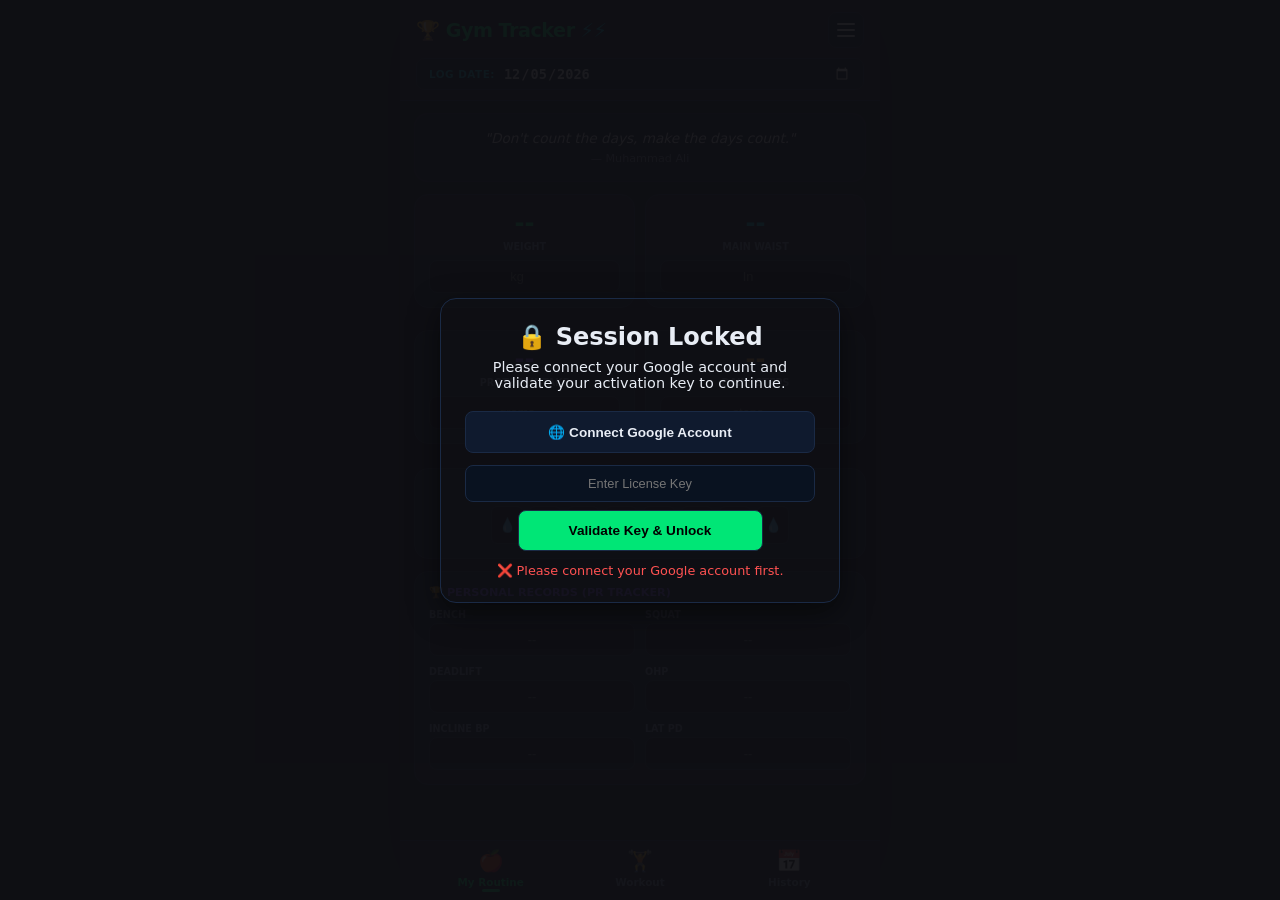
==== commit f407709a: "Add files via upload" ====
--- a/history.html
+++ b/history.html
@@ -26,8 +26,7 @@
     
     <div style="margin-bottom: 12px;">
       <input type="text" id="overlayKeyInput" placeholder="Enter License Key" style="width: 100%; padding: 10px; background: var(--inp); border: 1px solid var(--bdr); border-radius: 8px; color: var(--txt); text-align: center; margin-bottom: 8px;">
-      <button class="menu-action-btn" onclick="overlayVerifyAndUnlock()" style="width: 70%; max-width: 280px; display: block; margin: 0 auto 8px; padding: 12px; background: var(--ac); color: #000; font-weight: bold; text-align: center;">Validate Key & Unlock</button>
-      <button class="menu-action-btn" onclick="loadDataFromDrive()" style="width: 70%; max-width: 280px; display: block; margin: 0 auto; padding: 12px; background: var(--ac2); color: #000; font-weight: bold; text-align: center;">☁️ Get Data From Drive</button>
+      <button class="menu-action-btn" onclick="overlayVerifyAndUnlock()" style="width: 70%; max-width: 280px; display: block; margin: 0 auto; padding: 12px; background: var(--ac); color: #000; font-weight: bold; text-align: center;">Validate Key & Unlock</button>
     </div>
     
     <div id="overlayKeyStatus" style="font-size: 0.8rem; margin-top: 8px; color: var(--orn);"></div>
--- a/styles.css
+++ b/styles.css
@@ -456,8 +456,10 @@
   font-size: 0.8rem;
   font-weight: 800;
   color: var(--ac);
-  transition: transform 0.3s ease;
-}
+  transition: transform 0.3s ease, background-color 0.3s ease, border-color 0.3s ease, color 0.3s ease;
+}
+.save-toast.success { background: rgba(0, 230, 118, 0.12); border-color: #00e676; color: #00e676; }
+.save-toast.error { background: rgba(255, 82, 82, 0.12); border-color: #ff5252; color: #ff5252; }
 .save-toast.show { transform: translateX(-50%) translateY(0); }
 
 .timer-btn {
